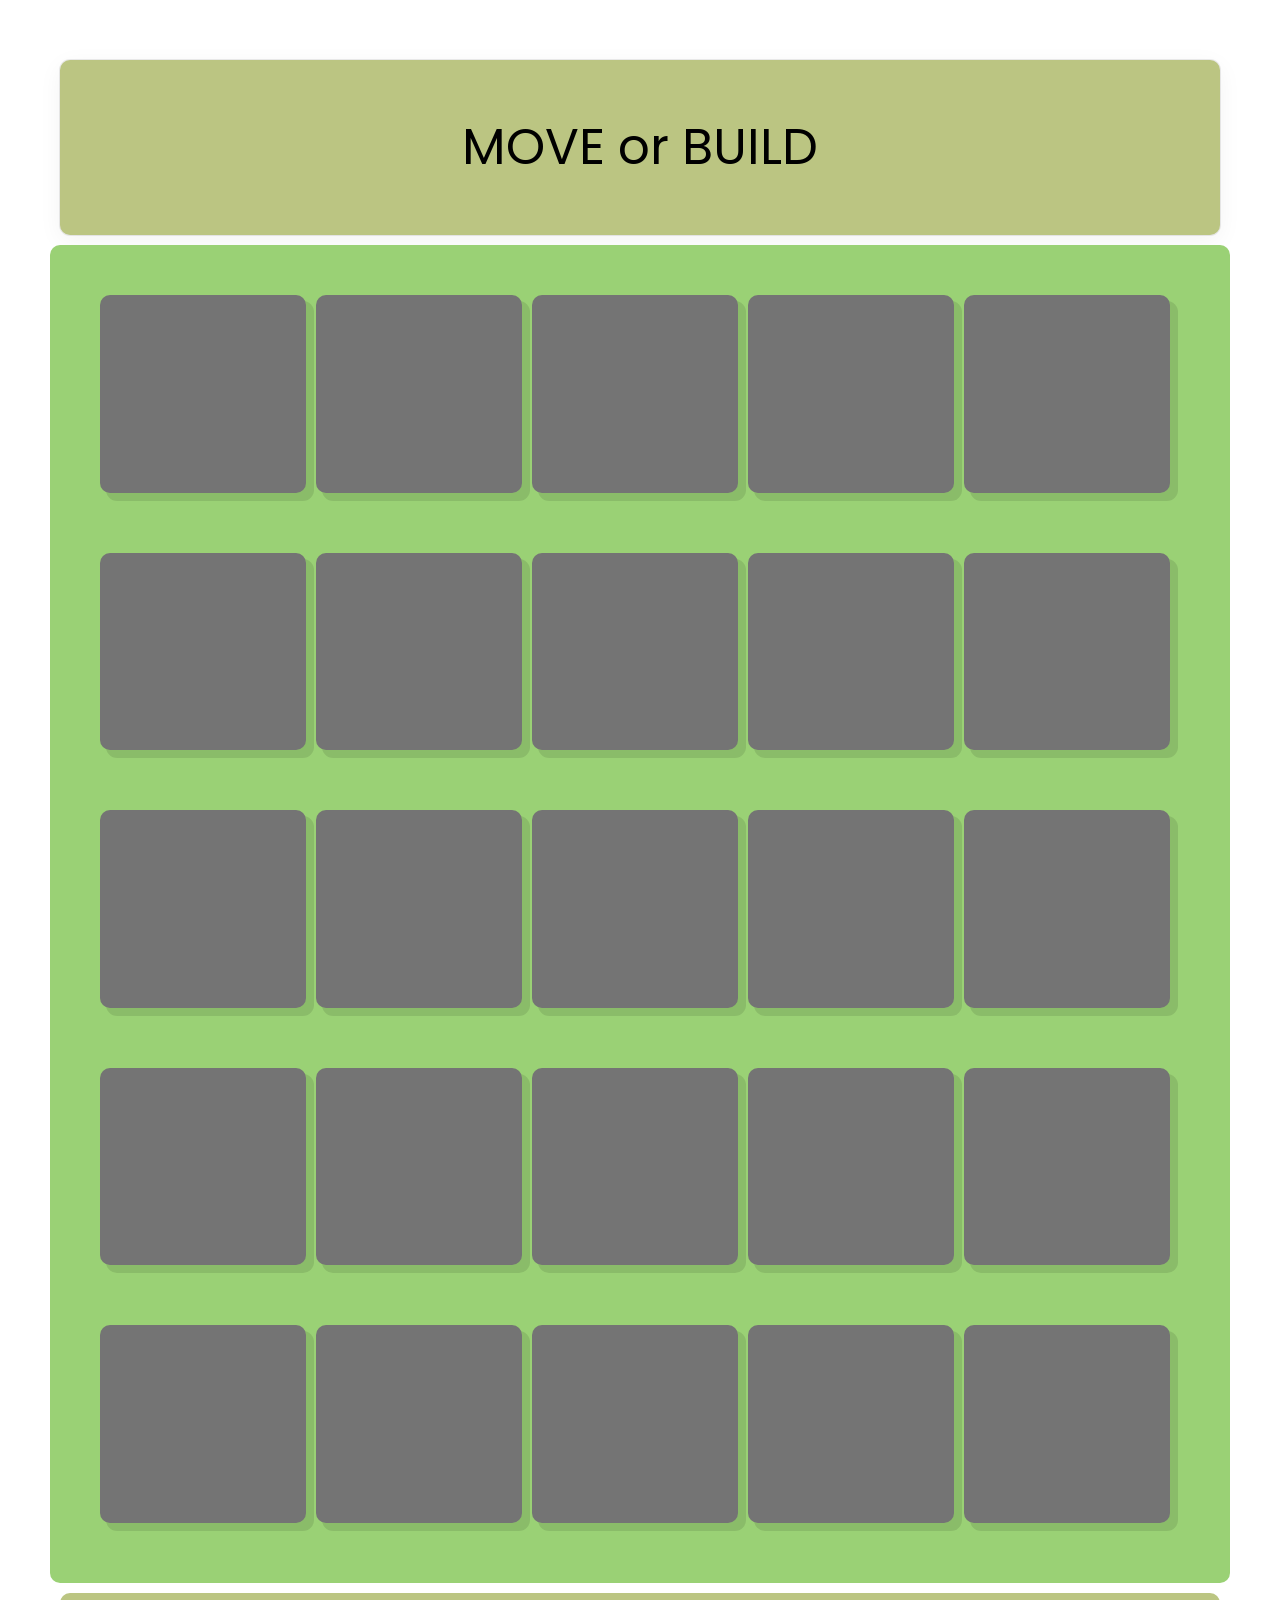
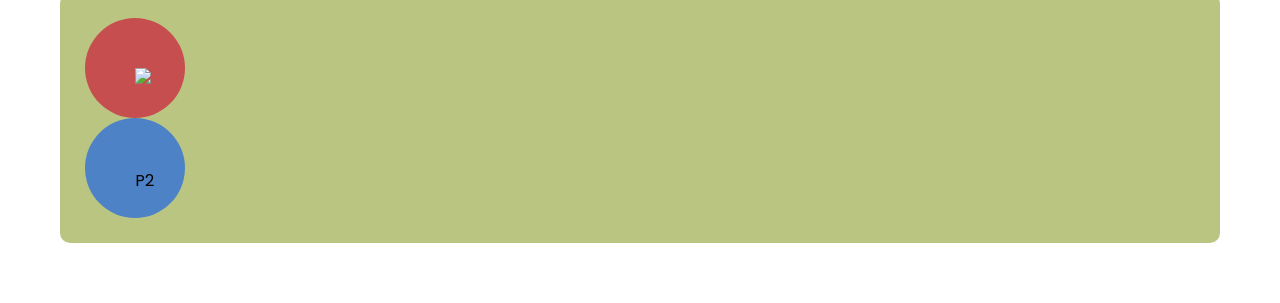
==== board.html @ ddd5a458 "changes to javacsript and design" ====
<!DOCTYPE html>
<html lang="en">
	<head>
		<meta charset="UTF-8">
		<meta name="viewport" content="width=device-width, initial-scale=1.0" />
		<title>Santorini board game</title>
		<link
			rel="stylesheet"
			href="https://cdnjs.cloudflare.com/ajax/libs/font-awesome/5.14.0/css/all.min.css" />
		<link rel="stylesheet" href="style.css" />
		<script src="script.js" defer></script>
		<div class="guide" id="instructions">
			<p> MOVE or BUILD </p>
		</div>
	</head>
	<body>
		<div class="parent" ></div>
		<div class="bottom">
			<div class="player1">
				<img height="150em" src="file:///Users/ghorvath/Downloads/6720484.png">
			</div>
			<div class="player2">
				<p>P2</p>
			</div>
		</div>
	</body>
</html>
---- style.css ----
@import url("https://fonts.googleapis.com/css2?family=Poppins:wght@200;400;600&display=swap");
* {
	margin: 0;
	padding: 25px;

	}
	body {
		max-width: 100%;
		height: auto;
		width: auto\9; /* ie8 */

	}
	.text {
		max-width: 100%;
		height: auto;
		width: auto\9; /* ie8 */
		text-align: center;
	}
	div {
		max-width: 100%;
		height: auto;
		width: auto\9; /* ie8 */
	}
	.parent {

		background-color: rgb(154, 209, 117);
		border-radius: 10px;
		align-items: center;
		justify-content: center;
		}

		.container {
		display: grid;
		height: calc(17vw - 10px);  /*instead playing around with grid gap gap */
		grid-template-columns: 1fr 1fr 1fr 1fr 1fr;
		
		justify-content: center;
		}
			.player1 {
				font-family: "Poppins", sans-serif;
				background-color: rgb(199, 78, 78);
				width: 50px;
				height: 50px;
				border-radius: 100px;
				box-sizing: 35px;
			}

		.container div {
		margin: 0 10px 10px 0;  /*instead playing around with grid gap gap */
		background-color: rgb(116, 116, 116);
		padding: 5px;
		box-shadow: 7px 7px 0px 1px #0000001a;
		display: flex;  /* or grid */
		border-radius: 10px;
		align-items: center;
		justify-content: center;
		}
		

	.guide {
		font-family: "Poppins", sans-serif;
		font-size: 50px;
		text-align: center;
		box-shadow: rgba(0, 0, 0, 0.05) 0px 6px 24px 0px, rgba(0, 0, 0, 0.08) 0px 0px 0px 1px;
		background-color: rgb(187, 197, 130);
		margin: 10px;
		border-radius: 10px;
	}


	.player2 {
		font-family: "Poppins", sans-serif;
		background-color: rgb(78, 130, 199);
		width: 50px;
		height: 50px;
		border-radius: 100px;
	}

	.bottom {

		background-color: rgb(187, 197, 130);
		border-radius: 10px;
		align-items: center;
		justify-content: center;
		margin: 10px;
		}
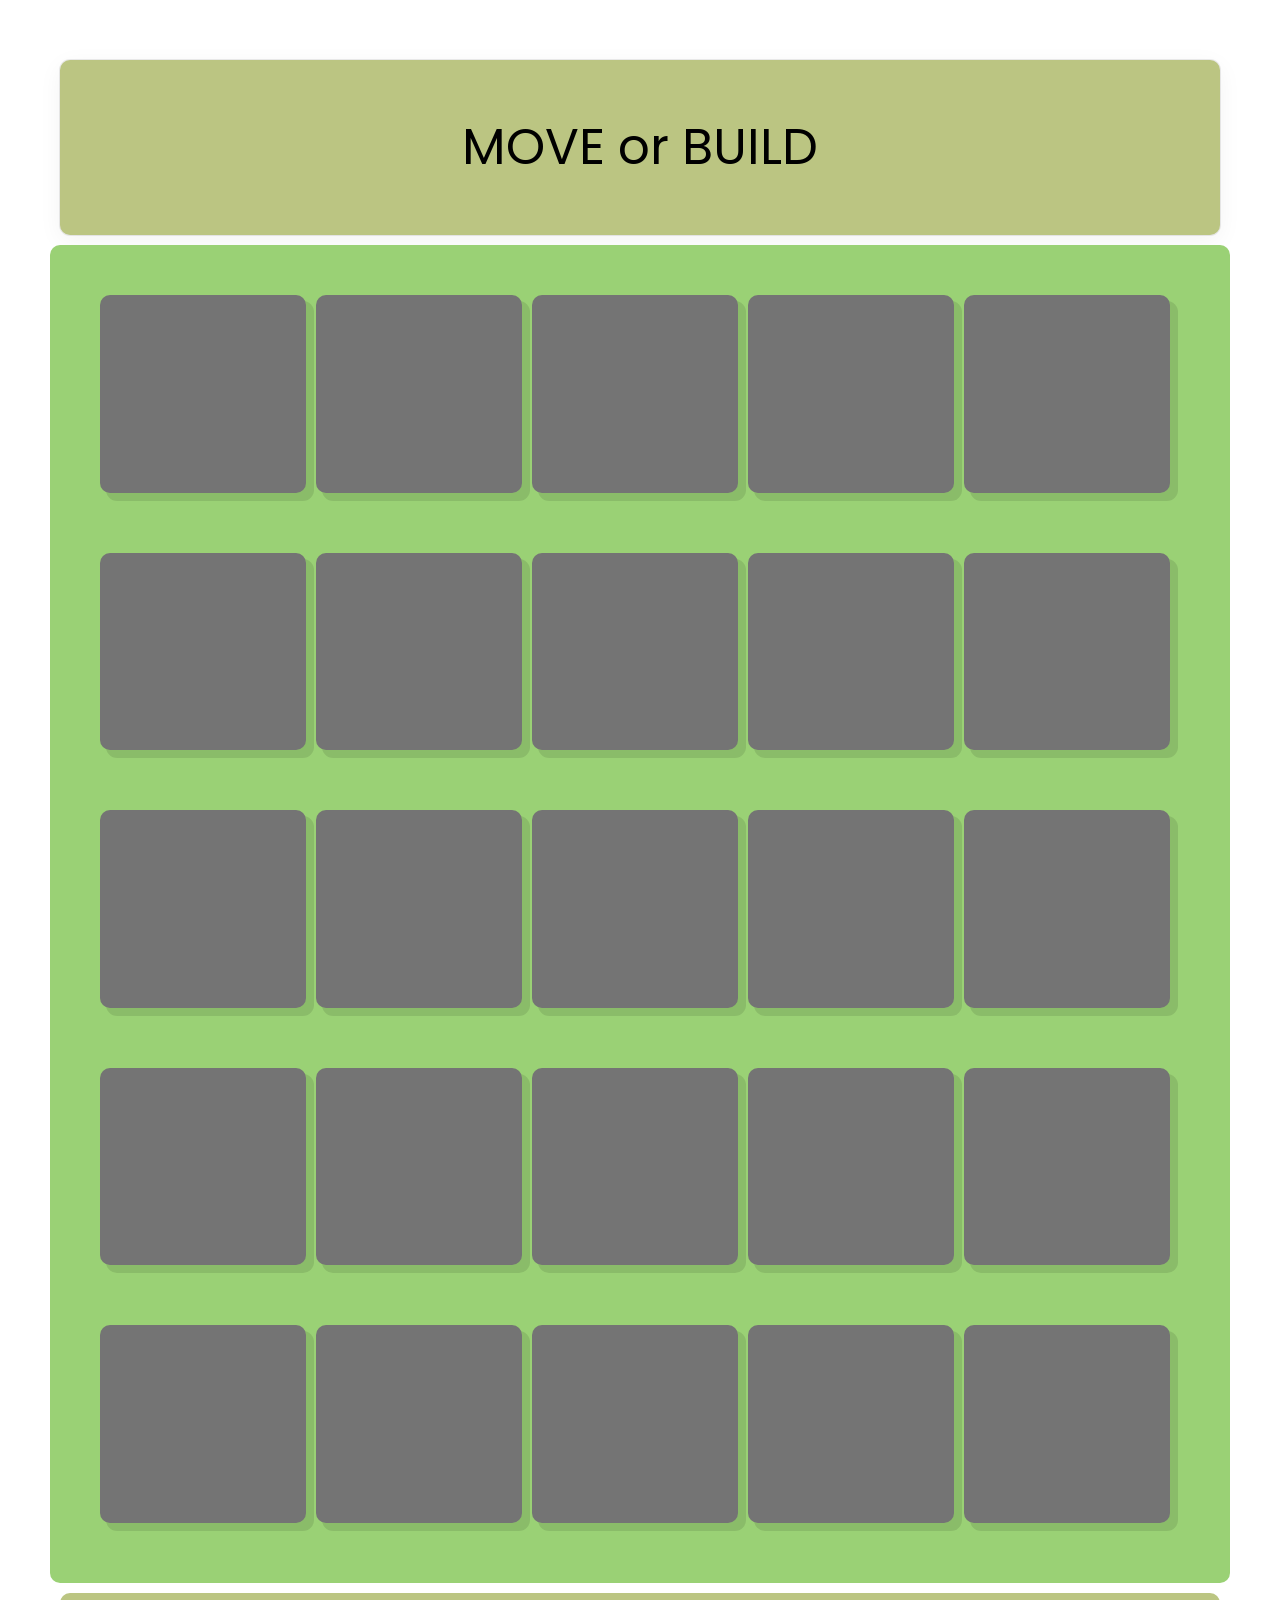
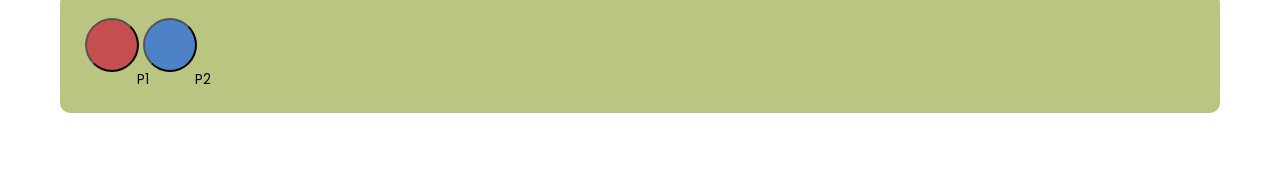
==== commit bc0a8f4d: "worked on logic of game" ====
--- a/board.html
+++ b/board.html
@@ -16,12 +16,14 @@
 	<body>
 		<div class="parent" ></div>
 		<div class="bottom">
-			<div class="player1">
-				<img height="150em" src="file:///Users/ghorvath/Downloads/6720484.png">
-			</div>
-			<div class="player2">
+			<button class="player1">
+				<!--<img height="150em" src="file:///Users/ghorvath/Downloads/6720484.png">
+				-->
+				<p>P1</p>
+			</button>
+			<button class="player2">
 				<p>P2</p>
-			</div>
+			</button>
 		</div>
 	</body>
 </html>
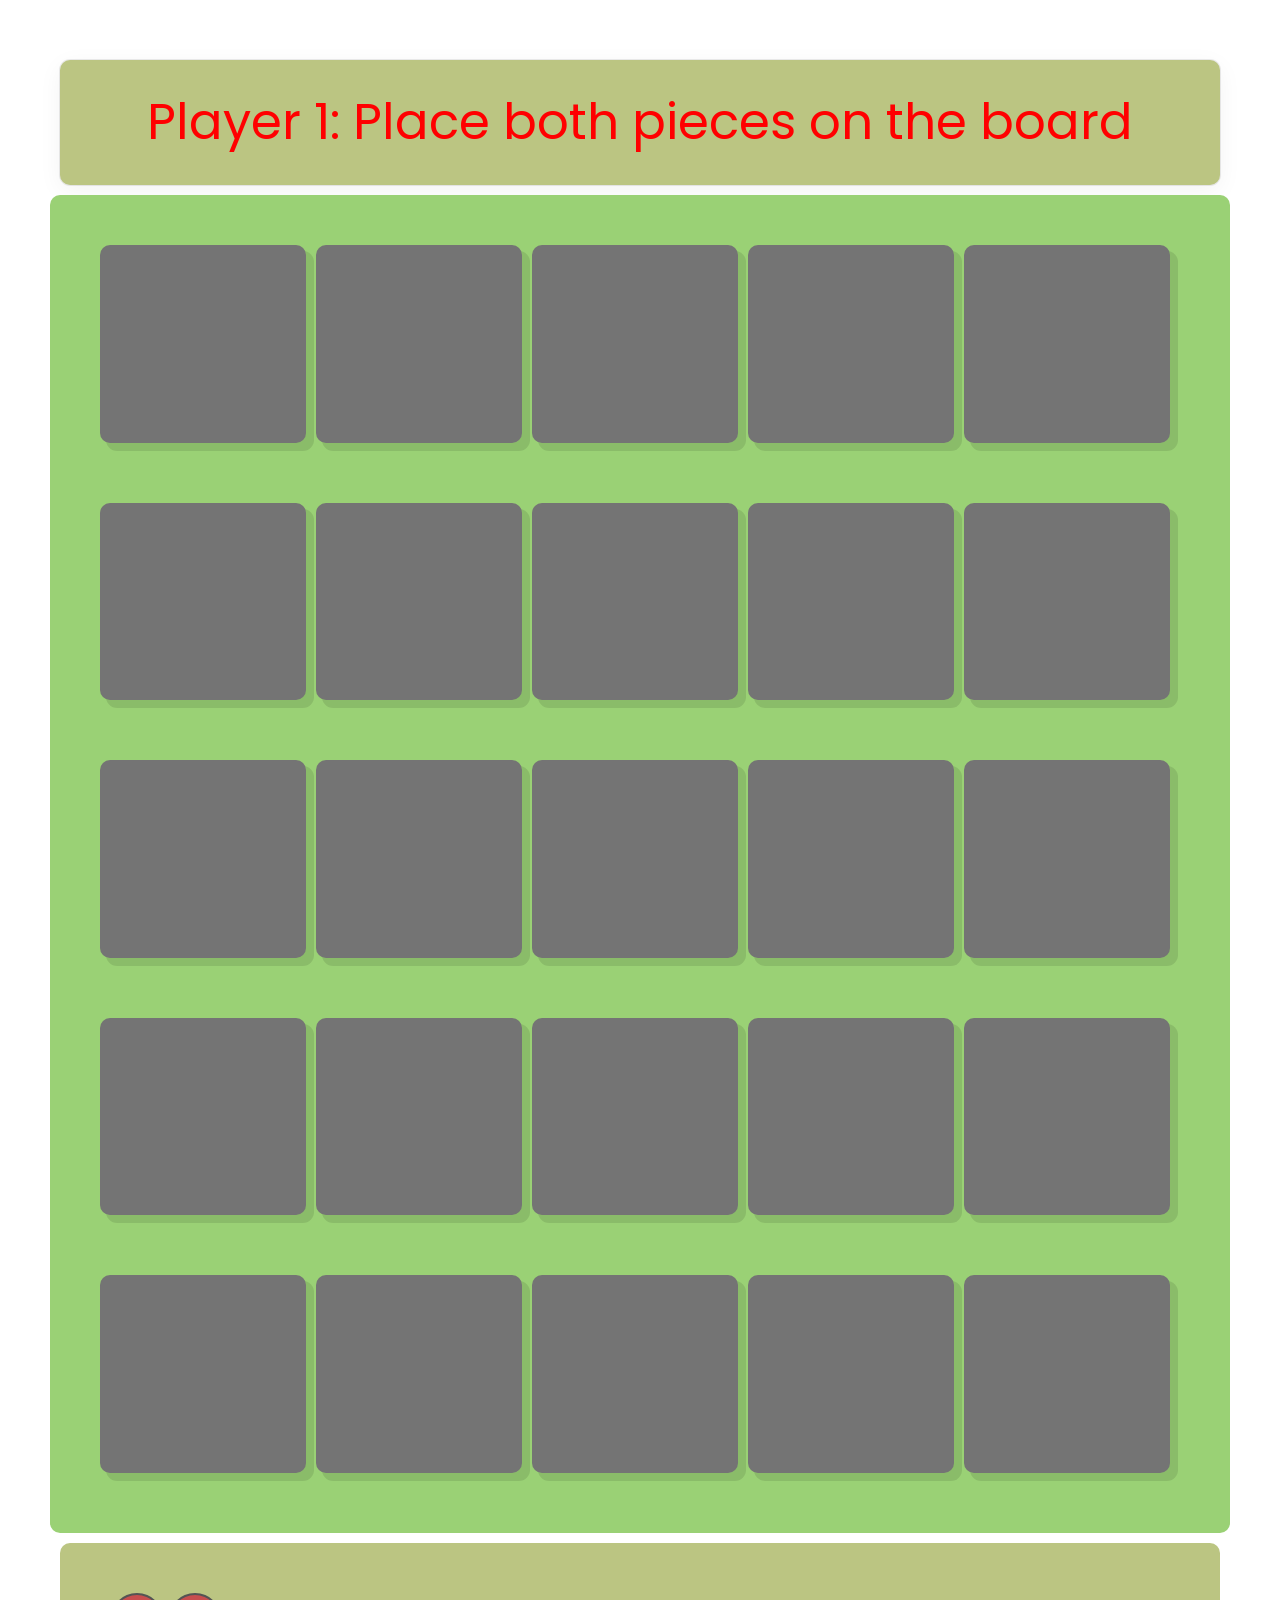
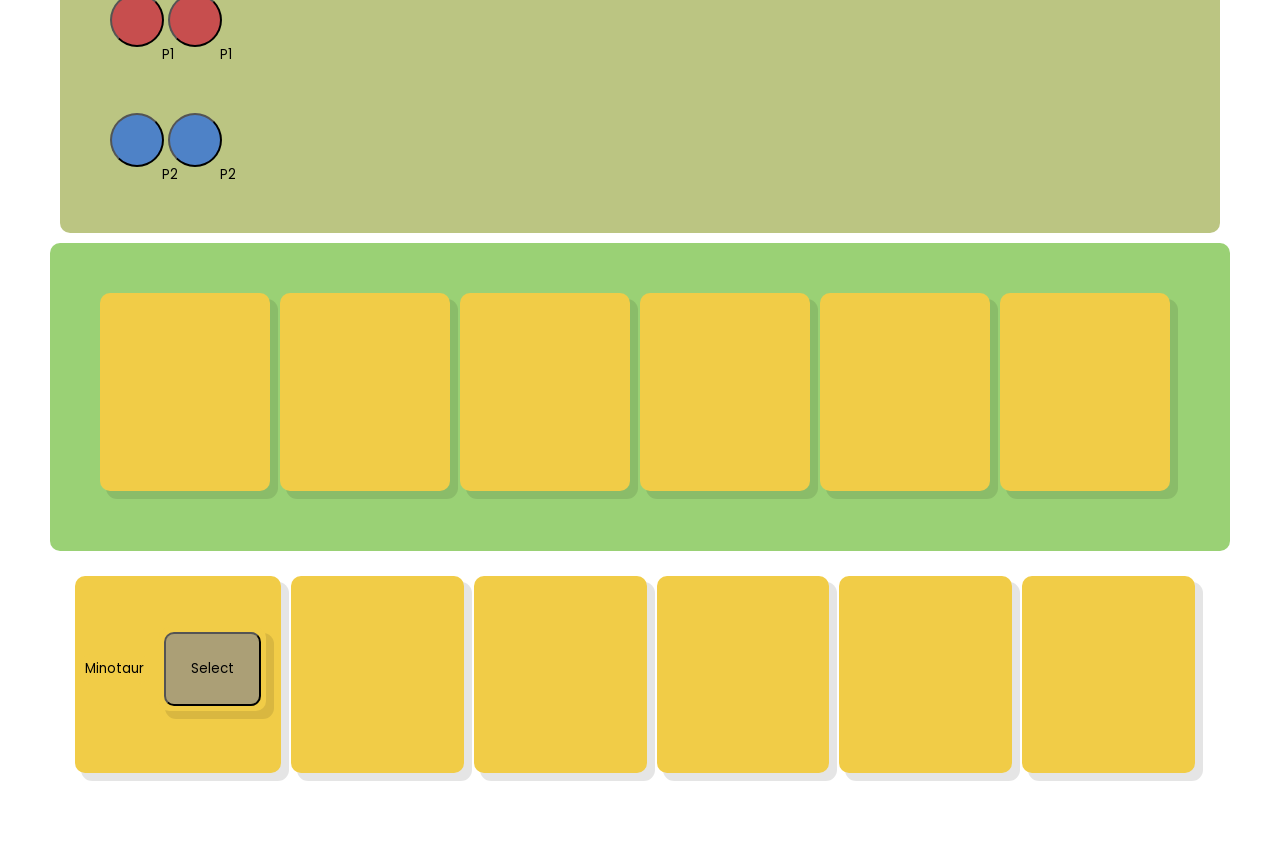
==== commit 06bae2bf: "working version with two players" ====
--- a/board.html
+++ b/board.html
@@ -16,14 +16,41 @@
 	<body>
 		<div class="parent" ></div>
 		<div class="bottom">
-			<button class="player1">
-				<!--<img height="150em" src="file:///Users/ghorvath/Downloads/6720484.png">
-				-->
-				<p>P1</p>
-			</button>
-			<button class="player2">
-				<p>P2</p>
-			</button>
+			<div class="player1">
+				<button class="piece1">
+					<!--<img height="150em" src="file:///Users/ghorvath/Downloads/6720484.png">
+					-->
+					<p>P1</p>
+				</button>
+				<button class="piece3">
+					<!--<img height="150em" src="file:///Users/ghorvath/Downloads/6720484.png">
+					-->
+					<p>P1</p>
+				</button>
+			</div>
+			<div class="player2">
+				<button class="piece2">
+					<p>P2</p>
+				</button>
+				<button class="piece4">
+					<p>P2</p>
+				</button>
+			</div>
 		</div>
+		<div class="parent2"></div>
+			<div id="card-0" class="container2">
+				<div id="card-0-tile-0"
+				title="Win condition: You also win if your worker moves down two or more levels.">
+					<button class="heroInfo" onclick="cardButton()">Minotaur</button>
+					<div>
+						<button class="select" id="selectHero" onclick="selectHero()">Select</button>
+					</div>
+				</div>
+				<div id="card-0-tile-1"></div>
+				<div id="card-0-tile-2"></div>
+				<div id="card-0-tile-3"></div>
+				<div id="card-0-tile-4"></div>
+				<div id="card-0-tile-5"></div>
+			</div>
 	</body>
 </html>
--- a/style.css
+++ b/style.css
@@ -21,6 +21,9 @@
 		height: auto;
 		width: auto\9; /* ie8 */
 	}
+
+/*-----Board with 25 tiles-----*/
+
 	.parent {
 
 		background-color: rgb(154, 209, 117);
@@ -36,7 +39,15 @@
 		
 		justify-content: center;
 		}
-			.player1 {
+			.piece1 {
+				font-family: "Poppins", sans-serif;
+				background-color: rgb(199, 78, 78);
+				width: 50px;
+				height: 50px;
+				border-radius: 100px;
+				box-sizing: 35px;
+			}
+			.piece3 {
 				font-family: "Poppins", sans-serif;
 				background-color: rgb(199, 78, 78);
 				width: 50px;
@@ -55,7 +66,9 @@
 		align-items: center;
 		justify-content: center;
 		}
-		
+
+
+/*-----Top bar guide/turn-----*/
 
 	.guide {
 		font-family: "Poppins", sans-serif;
@@ -68,13 +81,23 @@
 	}
 
 
-	.player2 {
+	.piece2 {
 		font-family: "Poppins", sans-serif;
 		background-color: rgb(78, 130, 199);
 		width: 50px;
 		height: 50px;
 		border-radius: 100px;
 	}
+
+	.piece4 {
+		font-family: "Poppins", sans-serif;
+		background-color: rgb(78, 130, 199);
+		width: 50px;
+		height: 50px;
+		border-radius: 100px;
+	}
+
+/*-----Player start base section-----*/
 
 	.bottom {
 
@@ -84,3 +107,54 @@
 		justify-content: center;
 		margin: 10px;
 		}
+
+/*-----cards section-----*/
+
+	.parent2 {
+
+		background-color: rgb(154, 209, 117);
+		border-radius: 10px;
+		align-items: center;
+		justify-content: center;
+		}
+
+		.container2 {
+		display: grid;
+		height: calc(17vw - 10px);  /*instead playing around with grid gap gap */
+		grid-template-columns: 1fr 1fr 1fr 1fr 1fr 1fr;
+		
+		justify-content: center;
+		}
+	
+		.container2 div {
+		margin: 0 10px 10px 0;  /*instead playing around with grid gap gap */
+		background-color: rgb(241, 204, 71);
+		padding: 5px;
+		box-shadow: 7px 7px 0px 1px #0000001a;
+		display: flex;  /* or grid */
+		border-radius: 10px;
+		align-items: center;
+		justify-content: center;
+		}
+
+	.heroInfo {
+		font-family: "Poppins", sans-serif;
+		align-content: center;
+		
+		background-color: rgb(241, 204, 71);
+		margin: 0 10px 10px 0;
+		padding: 5px;
+		border-color: aqua;
+		border-radius: 10px;
+		align-items: center;
+		justify-content: center;
+		border: none;
+	}
+	.select {
+		border-radius: 10px;
+		box-shadow: none;
+		font-family: 'Poppins', sans-serif;
+		align-content: center;
+		background-color: rgb(171, 159, 118);
+		
+	}
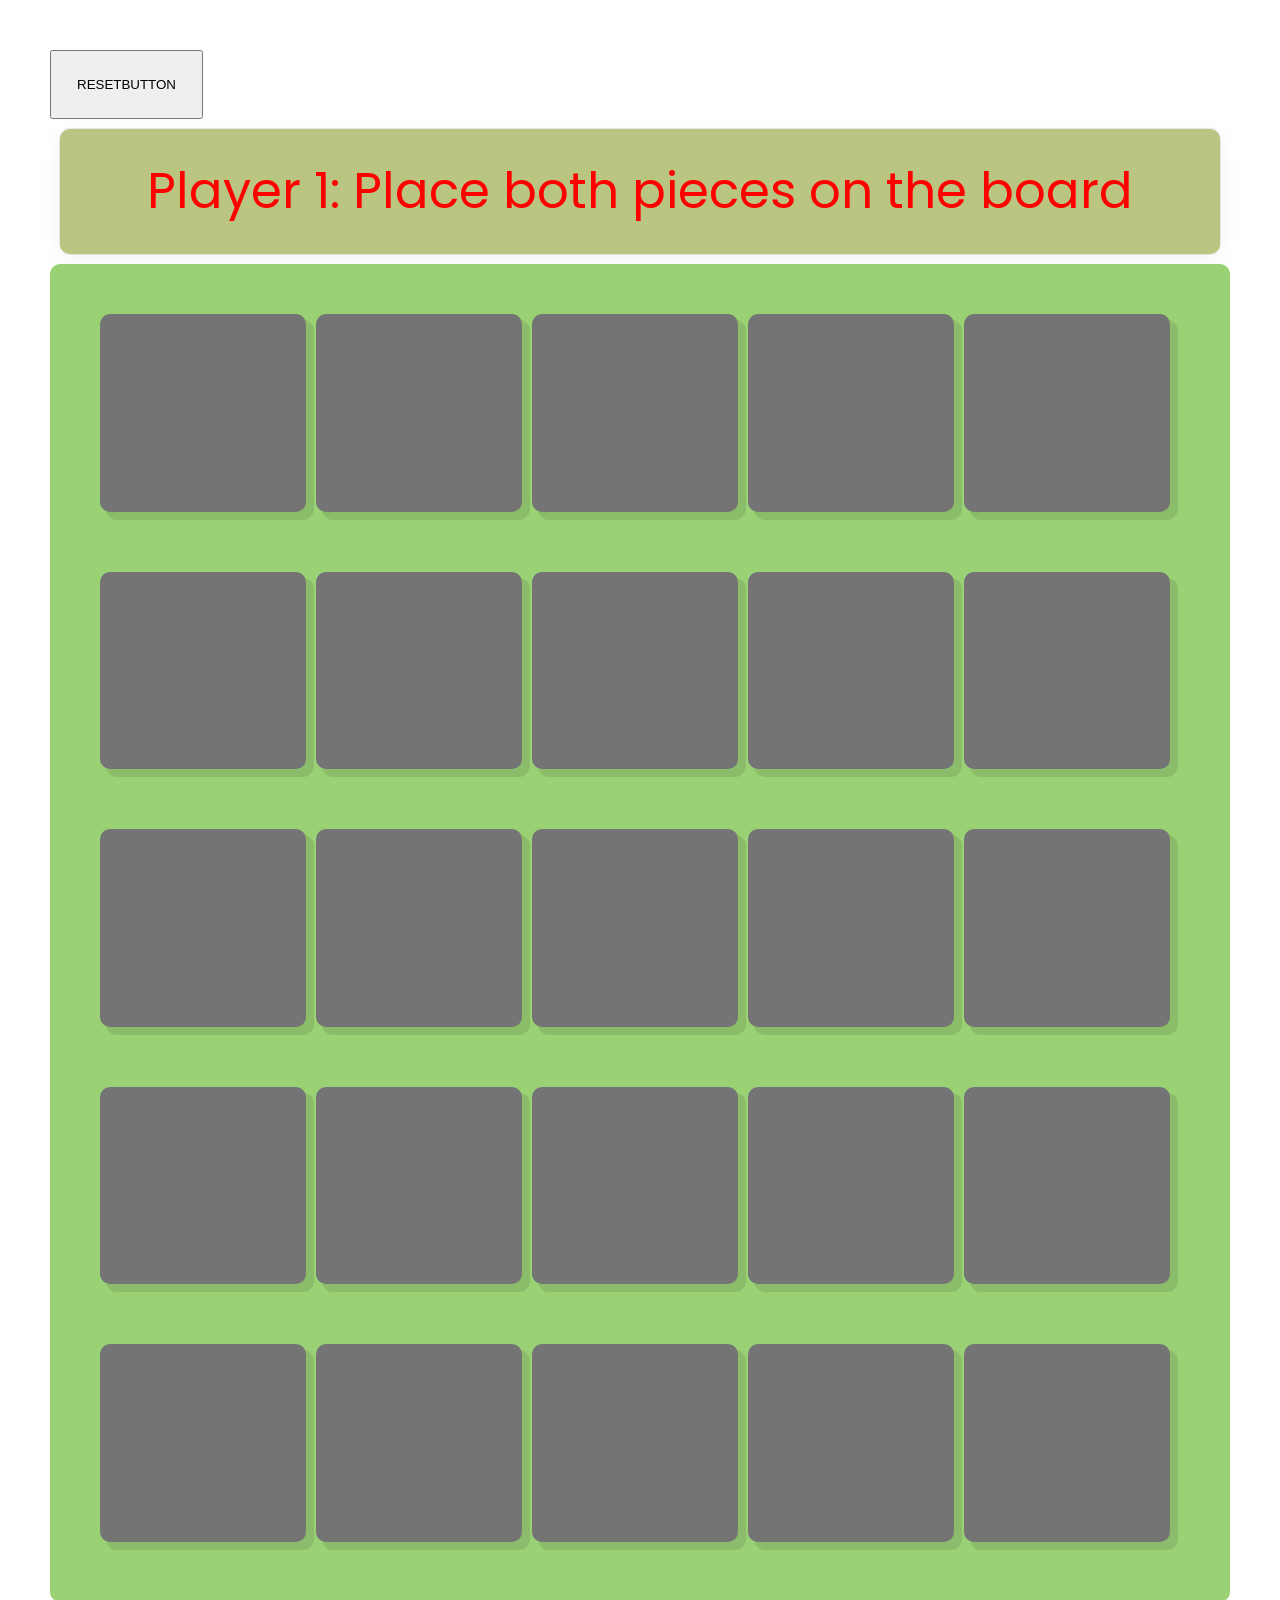
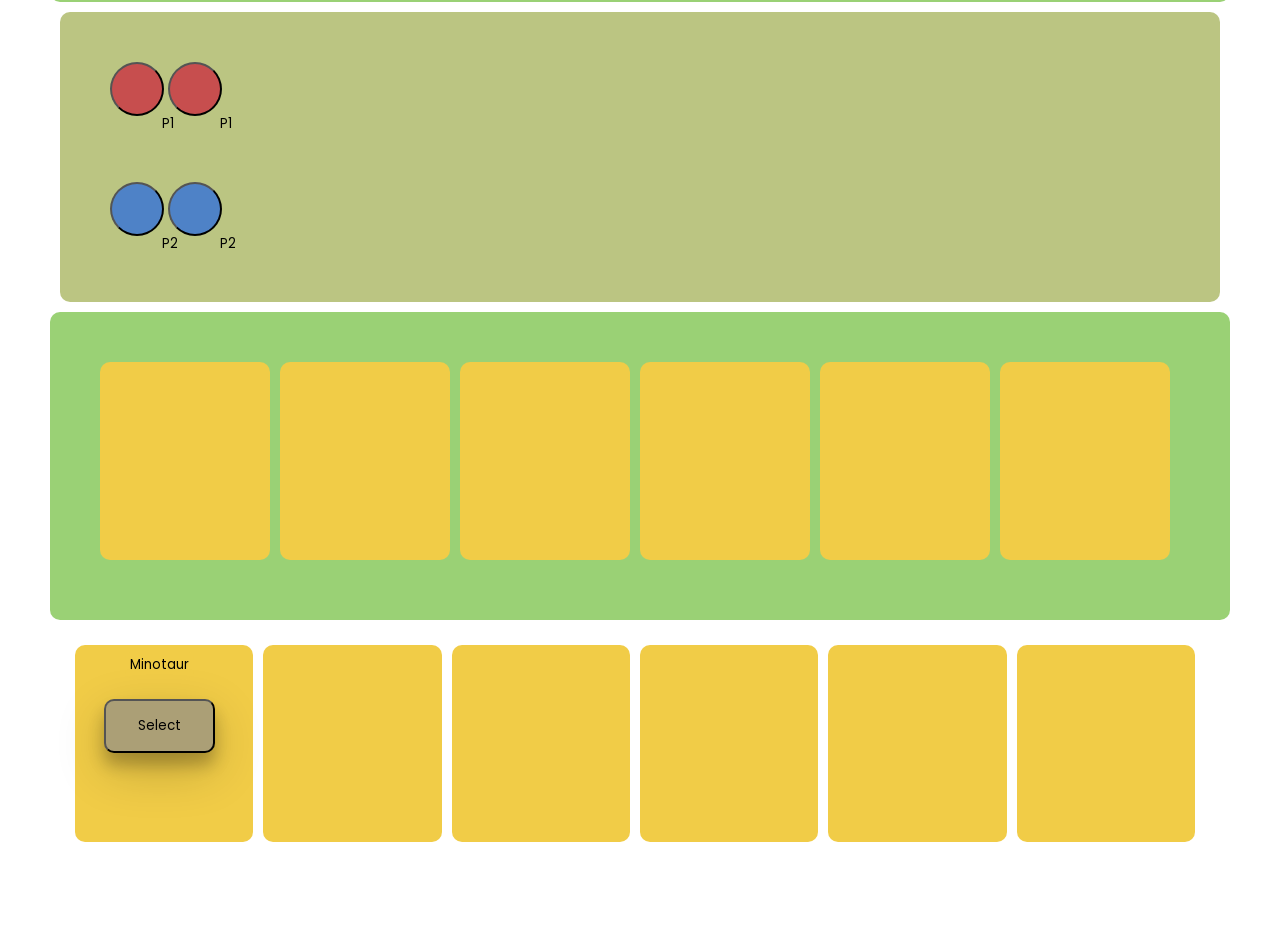
==== commit 59fdb76e: "working version" ====
--- a/board.html
+++ b/board.html
@@ -9,6 +9,7 @@
 			href="https://cdnjs.cloudflare.com/ajax/libs/font-awesome/5.14.0/css/all.min.css" />
 		<link rel="stylesheet" href="style.css" />
 		<script src="script.js" defer></script>
+		<button class="resetButton">RESETBUTTON</button>
 		<div class="guide" id="instructions">
 			<p> MOVE or BUILD </p>
 		</div>
--- a/style.css
+++ b/style.css
@@ -130,8 +130,8 @@
 		margin: 0 10px 10px 0;  /*instead playing around with grid gap gap */
 		background-color: rgb(241, 204, 71);
 		padding: 5px;
-		box-shadow: 7px 7px 0px 1px #0000001a;
-		display: flex;  /* or grid */
+		/*box-shadow: 7px 7px 0px 1px #0000001a;*/
+		text-align: center;
 		border-radius: 10px;
 		align-items: center;
 		justify-content: center;
@@ -144,7 +144,6 @@
 		background-color: rgb(241, 204, 71);
 		margin: 0 10px 10px 0;
 		padding: 5px;
-		border-color: aqua;
 		border-radius: 10px;
 		align-items: center;
 		justify-content: center;
@@ -152,9 +151,14 @@
 	}
 	.select {
 		border-radius: 10px;
-		box-shadow: none;
+		box-shadow: 0 12px 16px 0 rgba(0,0,0,0.24),0 17px 50px 0 rgba(0,0,0,0.19);
 		font-family: 'Poppins', sans-serif;
 		align-content: center;
 		background-color: rgb(171, 159, 118);
-		
+		padding: 15px 32px;
+		text-align: center;
+		text-decoration: none;
+		display: inline-block;
+		margin: 4px 2px;
+		cursor: pointer;
 	}
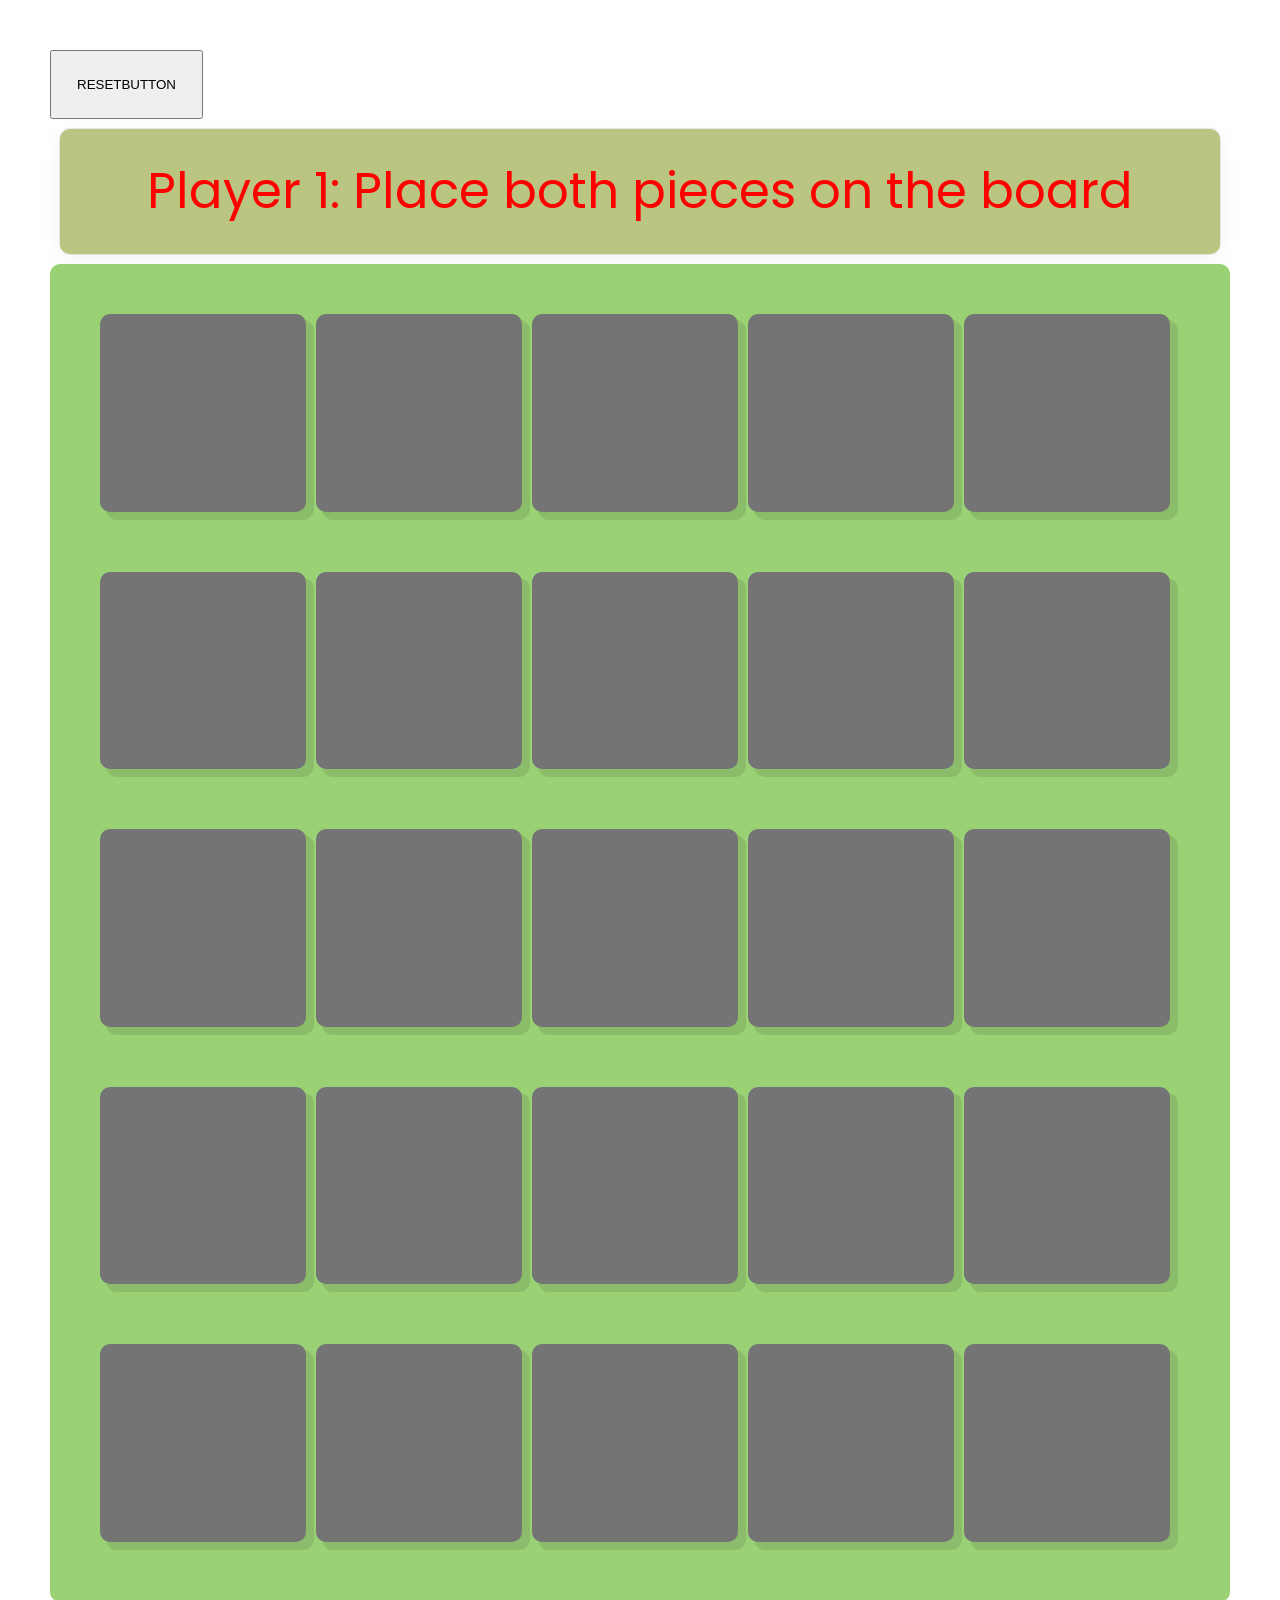
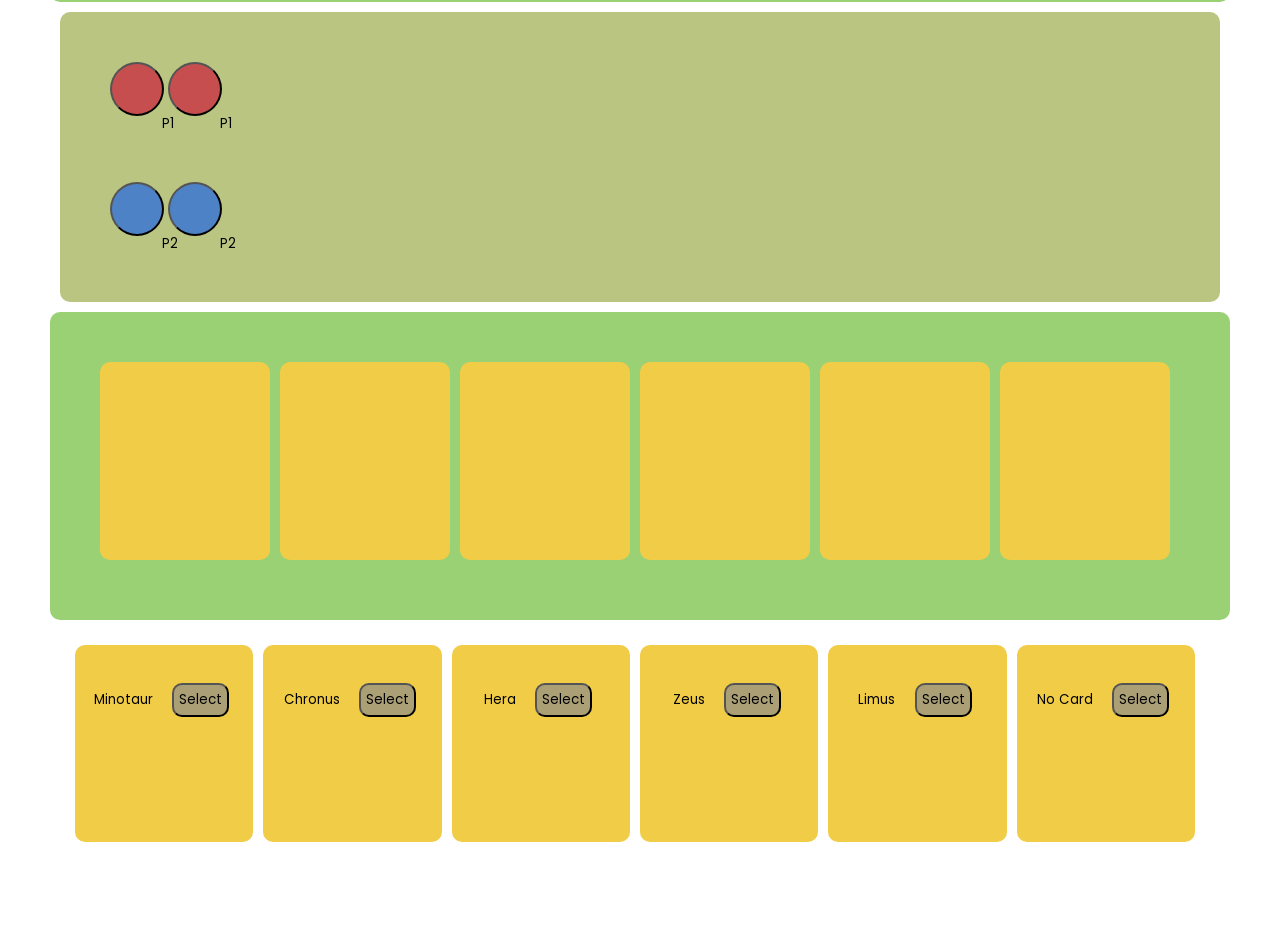
==== commit 591c3963: "added cards" ====
--- a/board.html
+++ b/board.html
@@ -40,18 +40,55 @@
 		</div>
 		<div class="parent2"></div>
 			<div id="card-0" class="container2">
+
 				<div id="card-0-tile-0"
 				title="Win condition: You also win if your worker moves down two or more levels.">
-					<button class="heroInfo" onclick="cardButton()">Minotaur</button>
-					<div>
-						<button class="select" id="selectHero" onclick="selectHero()">Select</button>
+					<button class="heroInfo" onclick="cardButton0()">Minotaur</button>
+					<div class="select">
+						<button class="select" id="Minotaur" onclick="selectHero()">Select</button>
 					</div>
 				</div>
-				<div id="card-0-tile-1"></div>
-				<div id="card-0-tile-2"></div>
-				<div id="card-0-tile-3"></div>
-				<div id="card-0-tile-4"></div>
-				<div id="card-0-tile-5"></div>
+
+				<div id="card-0-tile-1"
+				title="Win condition: You also win when there are at least five Complete Towers on the board.">
+					<button class="heroInfo" onclick="cardButton1()">Chronus</button>
+					<div class="select">
+						<button class="select" id="Chronus" onclick="selectHero()">Select</button>
+					</div>
+				</div>
+
+				<div id="card-0-tile-2"
+				title="Opponent's turn: An opponent cannot win by moving into a perimeter space.">
+					<button class="heroInfo" onclick="cardButton2()">Hera</button>
+					<div class="select">
+						<button class="select" id="Hera" onclick="selectHero()">Select</button>
+					</div>
+				</div>
+
+				<div id="card-0-tile-3"
+				title="Your build: Your worker may build a block under itself.">
+					<button class="heroInfo" onclick="cardButton3()">Zeus</button>
+					<div class="select">
+						<button class="select" id="Zeus" onclick="selectHero()">Select</button>
+					</div>
+				</div>
+
+				<div id="card-0-tile-4"
+				title="Opponent's turn: opponent workers cannot build on spaces neighboring your workers, unless building a dome to create a Complete Tower.">
+					<button class="heroInfo" onclick="cardButton4()">Limus</button>
+					<div class="select">
+						<button class="select" id="Limus" onclick="selectHero()">Select</button>
+					</div>
+				</div>
+
+				<div id="card-0-tile-5"
+				title="The Player choose to not have Hero card.">
+					<button class="heroInfo" onclick="cardButton5()">No Card</button>
+					<div class="select">
+						<button class="select" id="NoCard" onclick="selectHero()">Select</button>
+					</div>
+				</div>
+
 			</div>
 	</body>
 </html>
--- a/style.css
+++ b/style.css
@@ -36,7 +36,7 @@
 		display: grid;
 		height: calc(17vw - 10px);  /*instead playing around with grid gap gap */
 		grid-template-columns: 1fr 1fr 1fr 1fr 1fr;
-		
+
 		justify-content: center;
 		}
 			.piece1 {
@@ -122,10 +122,10 @@
 		display: grid;
 		height: calc(17vw - 10px);  /*instead playing around with grid gap gap */
 		grid-template-columns: 1fr 1fr 1fr 1fr 1fr 1fr;
-		
+
 		justify-content: center;
 		}
-	
+
 		.container2 div {
 		margin: 0 10px 10px 0;  /*instead playing around with grid gap gap */
 		background-color: rgb(241, 204, 71);
@@ -140,9 +140,8 @@
 	.heroInfo {
 		font-family: "Poppins", sans-serif;
 		align-content: center;
-		
 		background-color: rgb(241, 204, 71);
-		margin: 0 10px 10px 0;
+		margin: 0 0px 10px 0;
 		padding: 5px;
 		border-radius: 10px;
 		align-items: center;
@@ -151,14 +150,16 @@
 	}
 	.select {
 		border-radius: 10px;
-		box-shadow: 0 12px 16px 0 rgba(0,0,0,0.24),0 17px 50px 0 rgba(0,0,0,0.19);
 		font-family: 'Poppins', sans-serif;
 		align-content: center;
 		background-color: rgb(171, 159, 118);
-		padding: 15px 32px;
+		padding: 5px;
 		text-align: center;
 		text-decoration: none;
 		display: inline-block;
-		margin: 4px 2px;
+		margin-left:9%;
+		margin-right:25%;
+		margin-top: 50%;
+		margin-bottom: -5rem;
 		cursor: pointer;
 	}
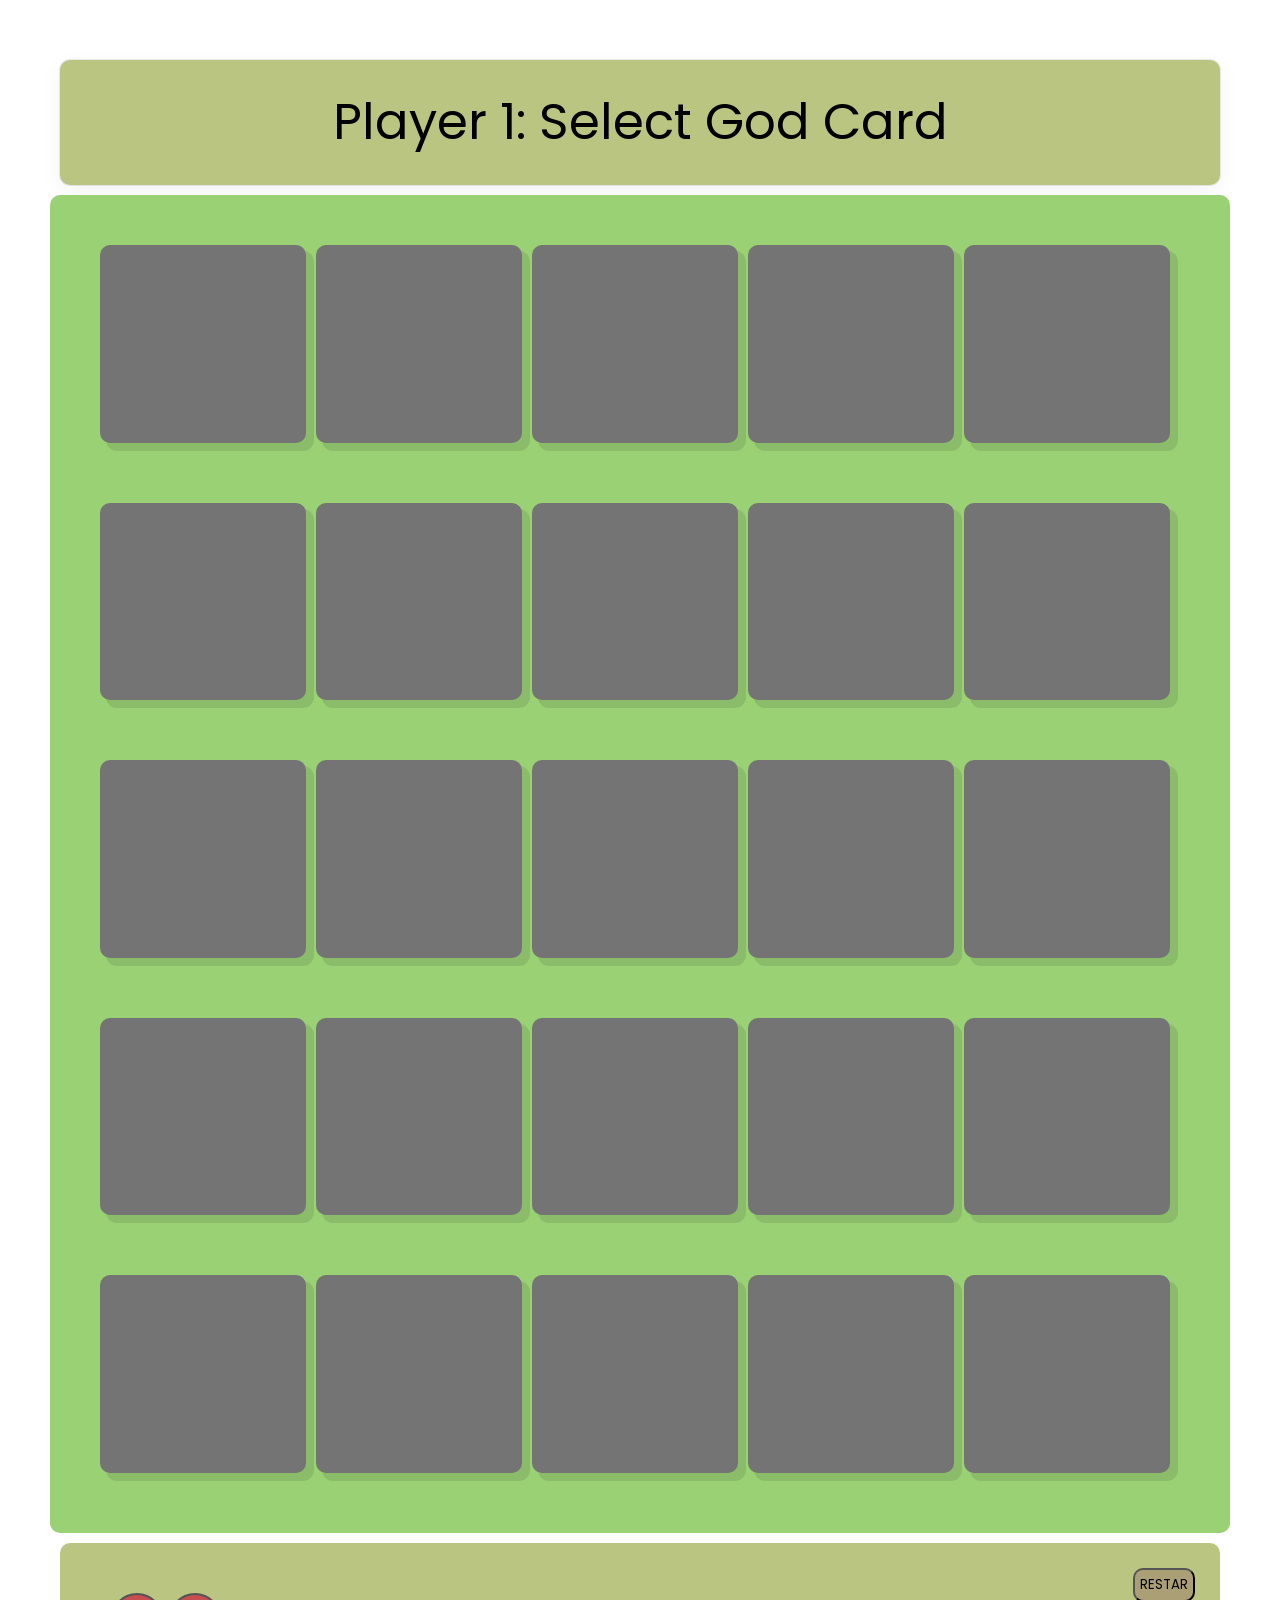
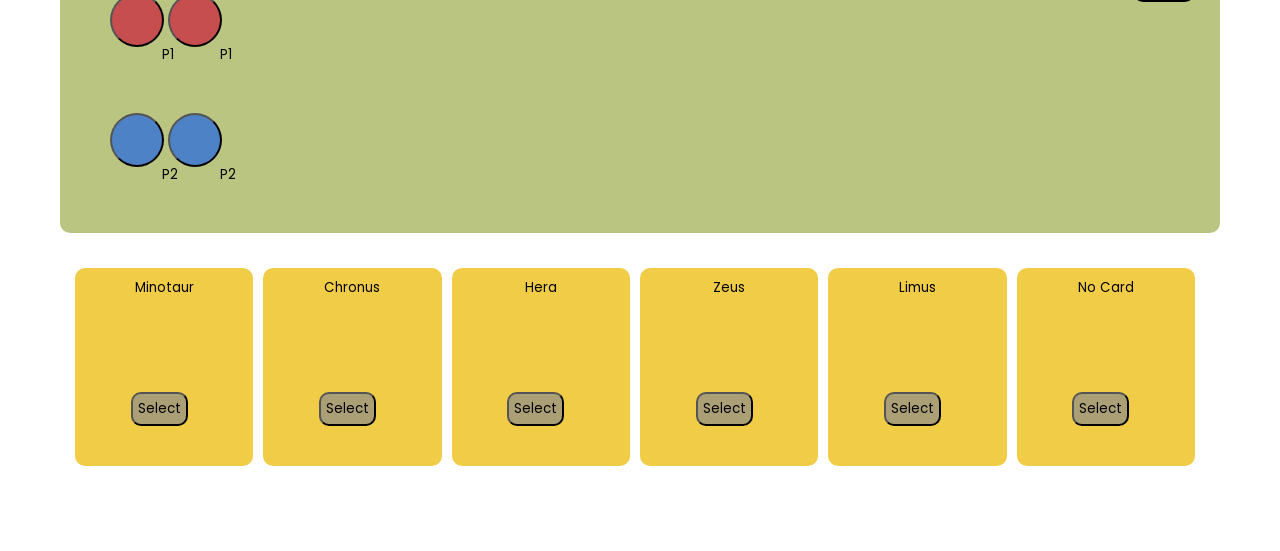
==== commit 89bef572: "working version two player and also start hero card add" ====
--- a/board.html
+++ b/board.html
@@ -9,7 +9,7 @@
 			href="https://cdnjs.cloudflare.com/ajax/libs/font-awesome/5.14.0/css/all.min.css" />
 		<link rel="stylesheet" href="style.css" />
 		<script src="script.js" defer></script>
-		<button class="resetButton">RESETBUTTON</button>
+
 		<div class="guide" id="instructions">
 			<p> MOVE or BUILD </p>
 		</div>
@@ -17,15 +17,14 @@
 	<body>
 		<div class="parent" ></div>
 		<div class="bottom">
+			<button class="resetButton">RESTAR</button>
 			<div class="player1">
+
 				<button class="piece1">
-					<!--<img height="150em" src="file:///Users/ghorvath/Downloads/6720484.png">
-					-->
 					<p>P1</p>
 				</button>
+
 				<button class="piece3">
-					<!--<img height="150em" src="file:///Users/ghorvath/Downloads/6720484.png">
-					-->
 					<p>P1</p>
 				</button>
 			</div>
@@ -38,14 +37,13 @@
 				</button>
 			</div>
 		</div>
-		<div class="parent2"></div>
 			<div id="card-0" class="container2">
 
 				<div id="card-0-tile-0"
 				title="Win condition: You also win if your worker moves down two or more levels.">
 					<button class="heroInfo" onclick="cardButton0()">Minotaur</button>
 					<div class="select">
-						<button class="select" id="Minotaur" onclick="selectHero()">Select</button>
+						<button class="select" id="Minotaur">Select</button>
 					</div>
 				</div>
 
@@ -53,7 +51,7 @@
 				title="Win condition: You also win when there are at least five Complete Towers on the board.">
 					<button class="heroInfo" onclick="cardButton1()">Chronus</button>
 					<div class="select">
-						<button class="select" id="Chronus" onclick="selectHero()">Select</button>
+						<button class="select" id="Chronus">Select</button>
 					</div>
 				</div>
 
@@ -61,7 +59,7 @@
 				title="Opponent's turn: An opponent cannot win by moving into a perimeter space.">
 					<button class="heroInfo" onclick="cardButton2()">Hera</button>
 					<div class="select">
-						<button class="select" id="Hera" onclick="selectHero()">Select</button>
+						<button class="select" id="Hera">Select</button>
 					</div>
 				</div>
 
@@ -69,7 +67,7 @@
 				title="Your build: Your worker may build a block under itself.">
 					<button class="heroInfo" onclick="cardButton3()">Zeus</button>
 					<div class="select">
-						<button class="select" id="Zeus" onclick="selectHero()">Select</button>
+						<button class="select" id="Zeus">Select</button>
 					</div>
 				</div>
 
@@ -77,7 +75,7 @@
 				title="Opponent's turn: opponent workers cannot build on spaces neighboring your workers, unless building a dome to create a Complete Tower.">
 					<button class="heroInfo" onclick="cardButton4()">Limus</button>
 					<div class="select">
-						<button class="select" id="Limus" onclick="selectHero()">Select</button>
+						<button class="select" id="Limus">Select</button>
 					</div>
 				</div>
 
@@ -85,7 +83,7 @@
 				title="The Player choose to not have Hero card.">
 					<button class="heroInfo" onclick="cardButton5()">No Card</button>
 					<div class="select">
-						<button class="select" id="NoCard" onclick="selectHero()">Select</button>
+						<button class="select" id="NoCard">Select</button>
 					</div>
 				</div>
 
--- a/style.css
+++ b/style.css
@@ -36,7 +36,6 @@
 		display: grid;
 		height: calc(17vw - 10px);  /*instead playing around with grid gap gap */
 		grid-template-columns: 1fr 1fr 1fr 1fr 1fr;
-
 		justify-content: center;
 		}
 			.piece1 {
@@ -54,6 +53,21 @@
 				height: 50px;
 				border-radius: 100px;
 				box-sizing: 35px;
+			}
+			.piece2 {
+				font-family: "Poppins", sans-serif;
+				background-color: rgb(78, 130, 199);
+				width: 50px;
+				height: 50px;
+				border-radius: 100px;
+			}
+		
+			.piece4 {
+				font-family: "Poppins", sans-serif;
+				background-color: rgb(78, 130, 199);
+				width: 50px;
+				height: 50px;
+				border-radius: 100px;
 			}
 
 		.container div {
@@ -81,21 +95,6 @@
 	}
 
 
-	.piece2 {
-		font-family: "Poppins", sans-serif;
-		background-color: rgb(78, 130, 199);
-		width: 50px;
-		height: 50px;
-		border-radius: 100px;
-	}
-
-	.piece4 {
-		font-family: "Poppins", sans-serif;
-		background-color: rgb(78, 130, 199);
-		width: 50px;
-		height: 50px;
-		border-radius: 100px;
-	}
 
 /*-----Player start base section-----*/
 
@@ -116,21 +115,21 @@
 		border-radius: 10px;
 		align-items: center;
 		justify-content: center;
+		box-shadow: none;
 		}
 
 		.container2 {
 		display: grid;
 		height: calc(17vw - 10px);  /*instead playing around with grid gap gap */
 		grid-template-columns: 1fr 1fr 1fr 1fr 1fr 1fr;
+		justify-content: center;
 
-		justify-content: center;
 		}
 
 		.container2 div {
 		margin: 0 10px 10px 0;  /*instead playing around with grid gap gap */
 		background-color: rgb(241, 204, 71);
 		padding: 5px;
-		/*box-shadow: 7px 7px 0px 1px #0000001a;*/
 		text-align: center;
 		border-radius: 10px;
 		align-items: center;
@@ -139,16 +138,39 @@
 
 	.heroInfo {
 		font-family: "Poppins", sans-serif;
-		align-content: center;
+		align-content: top;
 		background-color: rgb(241, 204, 71);
 		margin: 0 0px 10px 0;
 		padding: 5px;
 		border-radius: 10px;
-		align-items: center;
-		justify-content: center;
+		align-items: top;
+		justify-content: top;
 		border: none;
+		max-width: 100%;
+		height: auto;
+		width: auto\9; /* ie8 */
 	}
+
 	.select {
+		box-shadow: none;
+		border-radius: 10px;
+		font-family: 'Poppins', sans-serif;
+		align-content: bottom;
+		background-color: rgb(171, 159, 118);
+		padding: 5px;
+		text-align: center;
+		text-decoration: none;
+	
+		margin-left:25%;
+		margin-right:25%;
+		margin-top: 50%;
+		margin-bottom: 0px;
+		cursor: pointer;
+		background-image: none;
+		float: center;
+	}
+
+	.resetButton {
 		border-radius: 10px;
 		font-family: 'Poppins', sans-serif;
 		align-content: center;
@@ -156,10 +178,6 @@
 		padding: 5px;
 		text-align: center;
 		text-decoration: none;
-		display: inline-block;
-		margin-left:9%;
-		margin-right:25%;
-		margin-top: 50%;
-		margin-bottom: -5rem;
 		cursor: pointer;
+		float: right;
 	}
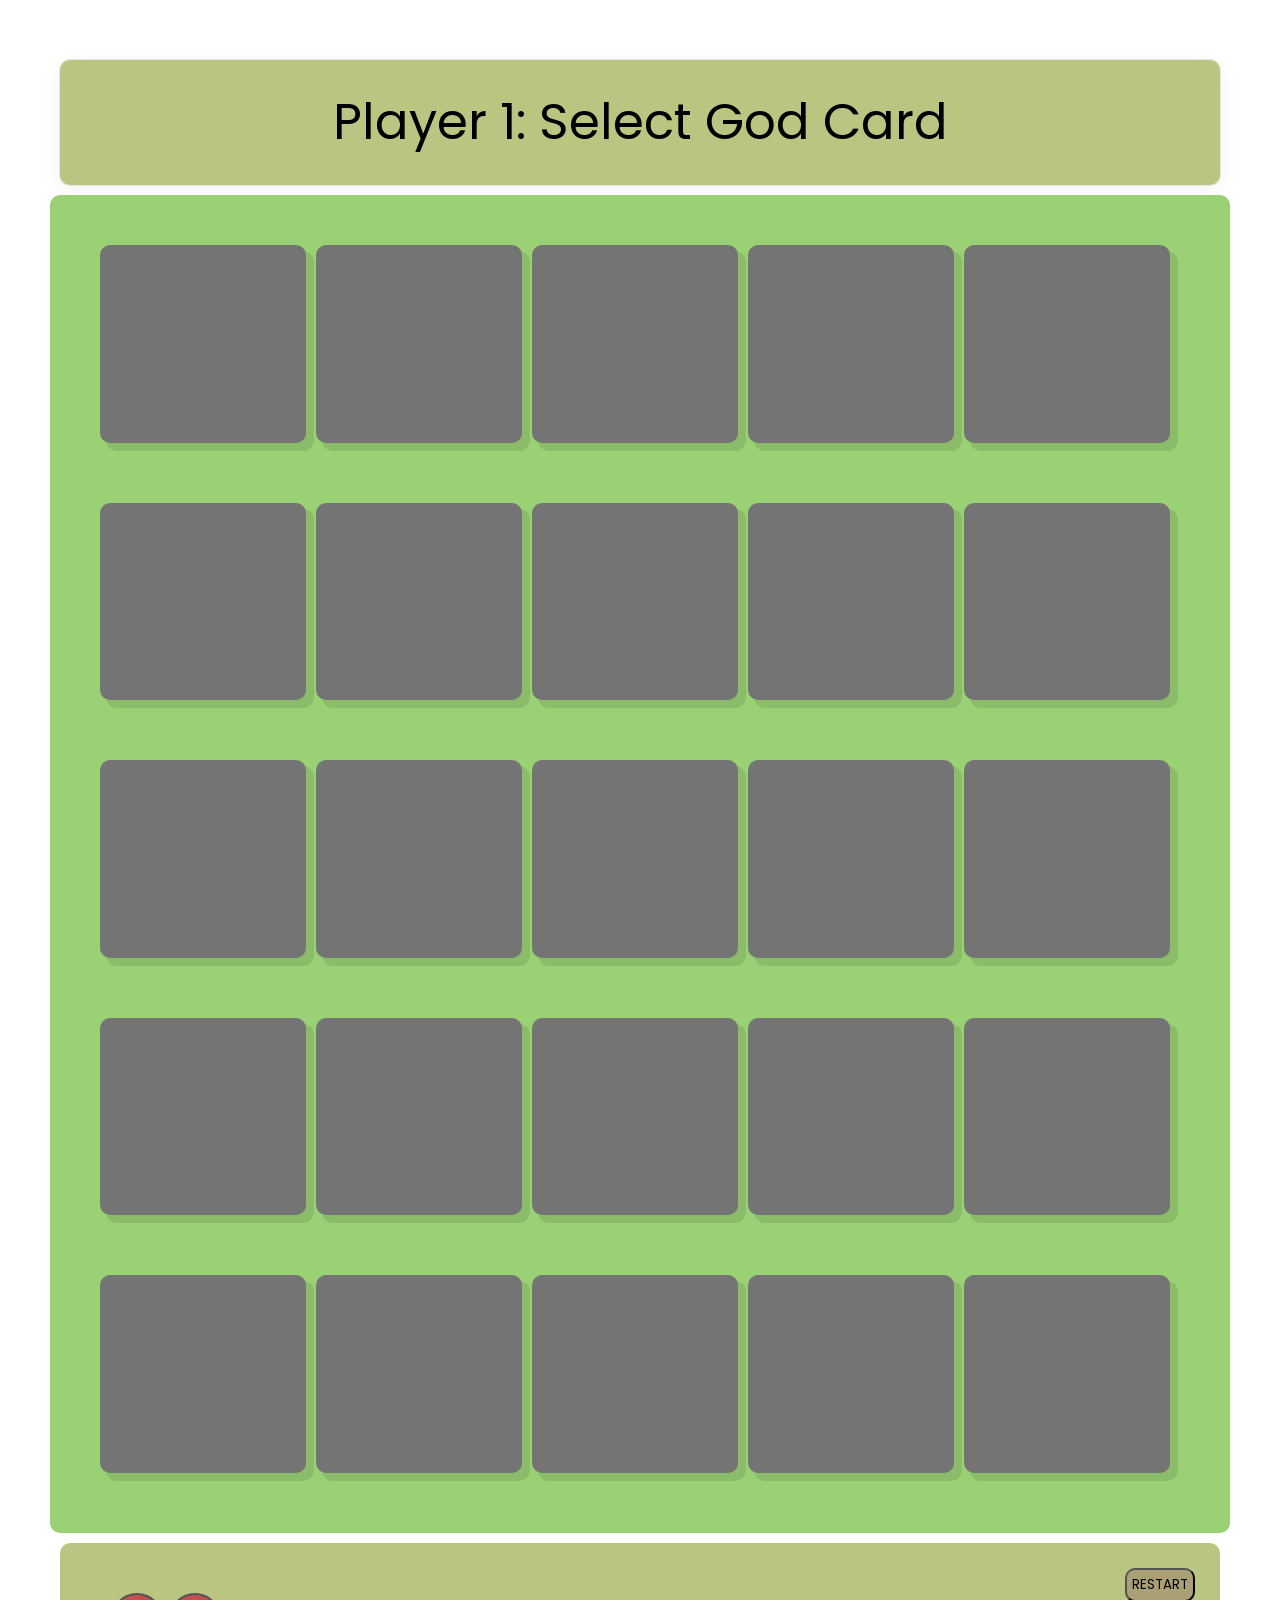
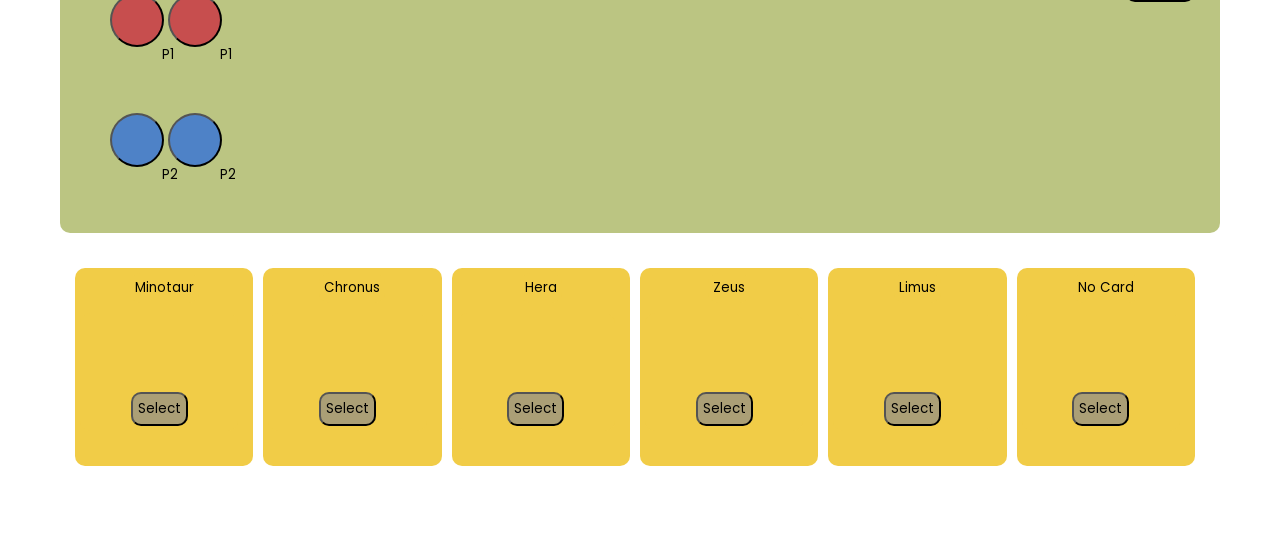
==== commit 0e522831: "finihsed to god cards" ====
--- a/board.html
+++ b/board.html
@@ -17,7 +17,7 @@
 	<body>
 		<div class="parent" ></div>
 		<div class="bottom">
-			<button class="resetButton">RESTAR</button>
+			<button class="resetButton">RESTART</button>
 			<div class="player1">
 
 				<button class="piece1">
@@ -43,15 +43,16 @@
 				title="Win condition: You also win if your worker moves down two or more levels.">
 					<button class="heroInfo" onclick="cardButton0()">Minotaur</button>
 					<div class="select">
-						<button class="select" id="Minotaur">Select</button>
+						<button class="select" id="Minotaur" selected="false">Select</button>
 					</div>
+					
 				</div>
 
 				<div id="card-0-tile-1"
 				title="Win condition: You also win when there are at least five Complete Towers on the board.">
 					<button class="heroInfo" onclick="cardButton1()">Chronus</button>
 					<div class="select">
-						<button class="select" id="Chronus">Select</button>
+						<button class="select" id="Chronus" selected="false">Select</button>
 					</div>
 				</div>
 
@@ -59,7 +60,7 @@
 				title="Opponent's turn: An opponent cannot win by moving into a perimeter space.">
 					<button class="heroInfo" onclick="cardButton2()">Hera</button>
 					<div class="select">
-						<button class="select" id="Hera">Select</button>
+						<button class="select" id="Hera" selected="false">Select</button>
 					</div>
 				</div>
 
@@ -67,7 +68,7 @@
 				title="Your build: Your worker may build a block under itself.">
 					<button class="heroInfo" onclick="cardButton3()">Zeus</button>
 					<div class="select">
-						<button class="select" id="Zeus">Select</button>
+						<button class="select" id="Zeus" selected="false">Select</button>
 					</div>
 				</div>
 
@@ -75,7 +76,7 @@
 				title="Opponent's turn: opponent workers cannot build on spaces neighboring your workers, unless building a dome to create a Complete Tower.">
 					<button class="heroInfo" onclick="cardButton4()">Limus</button>
 					<div class="select">
-						<button class="select" id="Limus">Select</button>
+						<button class="select" id="Limus" selected="false">Select</button>
 					</div>
 				</div>
 
@@ -83,10 +84,9 @@
 				title="The Player choose to not have Hero card.">
 					<button class="heroInfo" onclick="cardButton5()">No Card</button>
 					<div class="select">
-						<button class="select" id="NoCard">Select</button>
+						<button class="select" id="NoCard" selected="false">Select</button>
 					</div>
 				</div>
-
 			</div>
 	</body>
 </html>
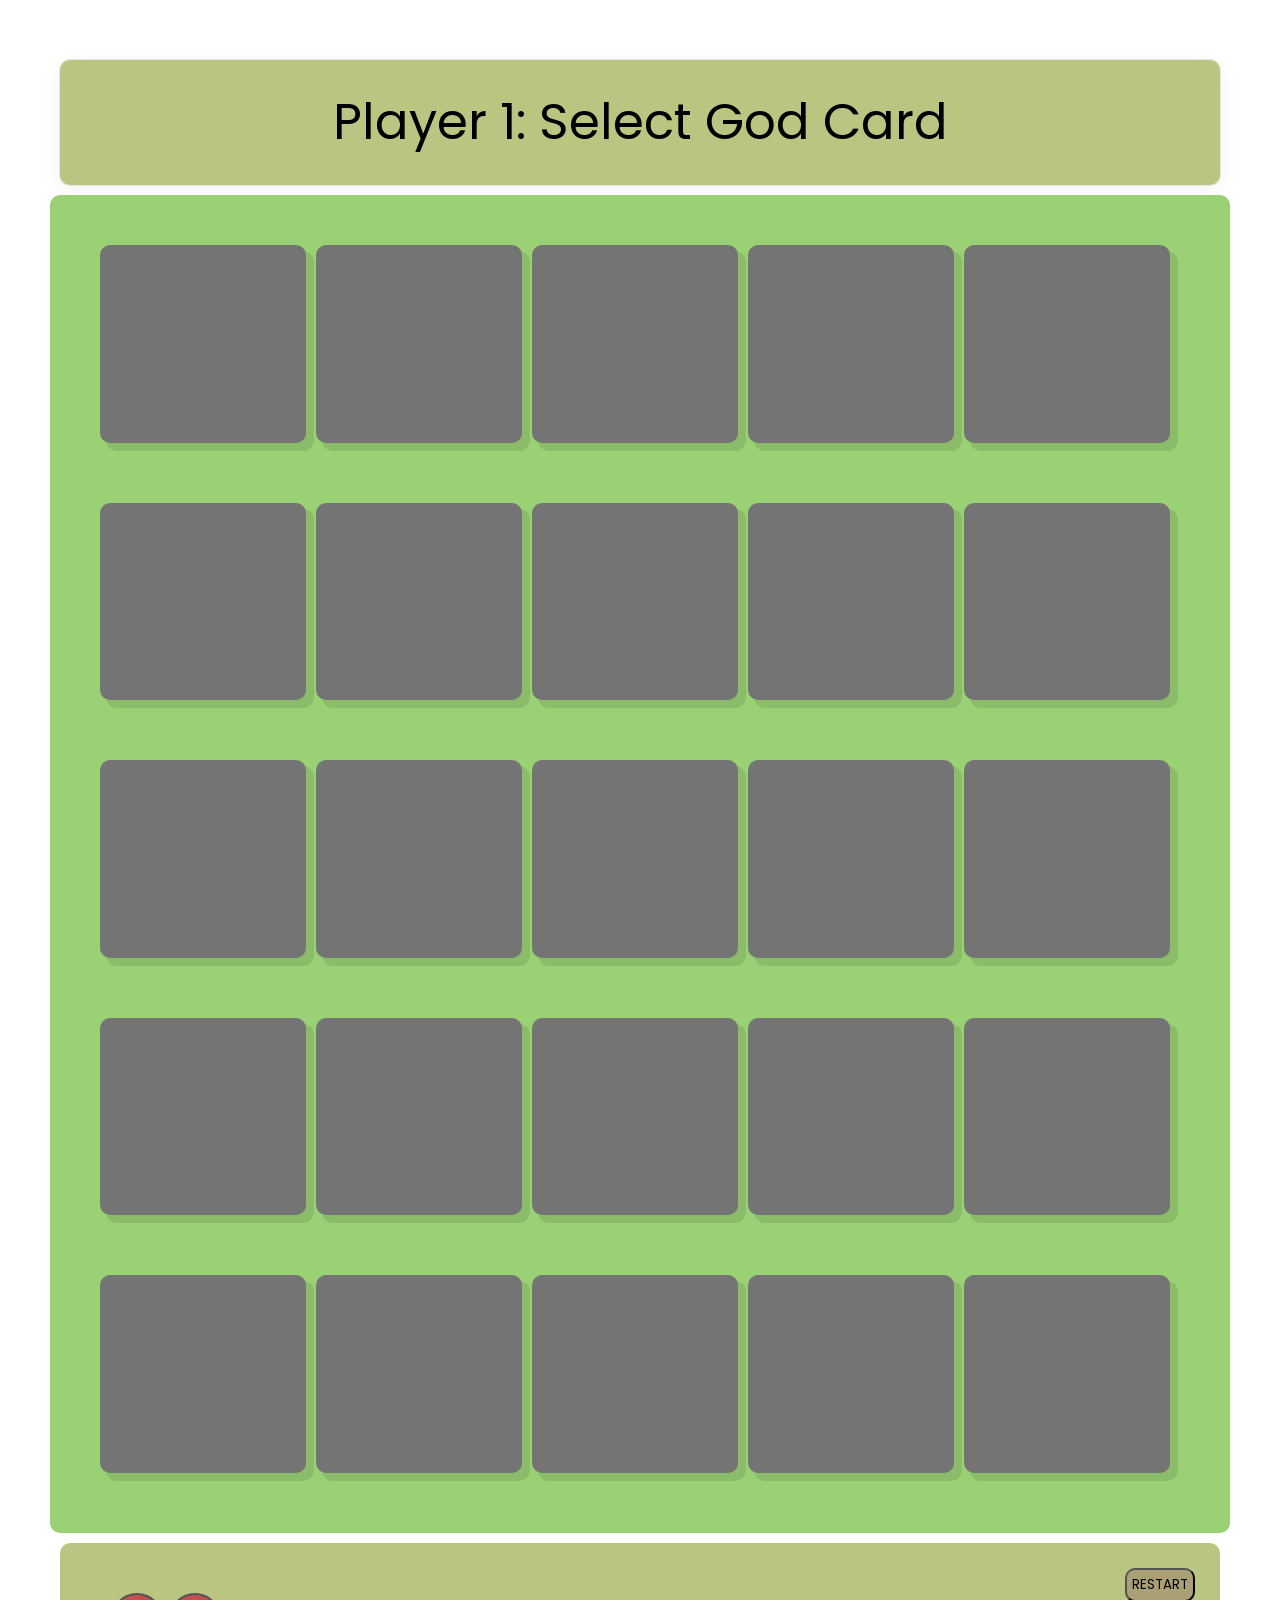
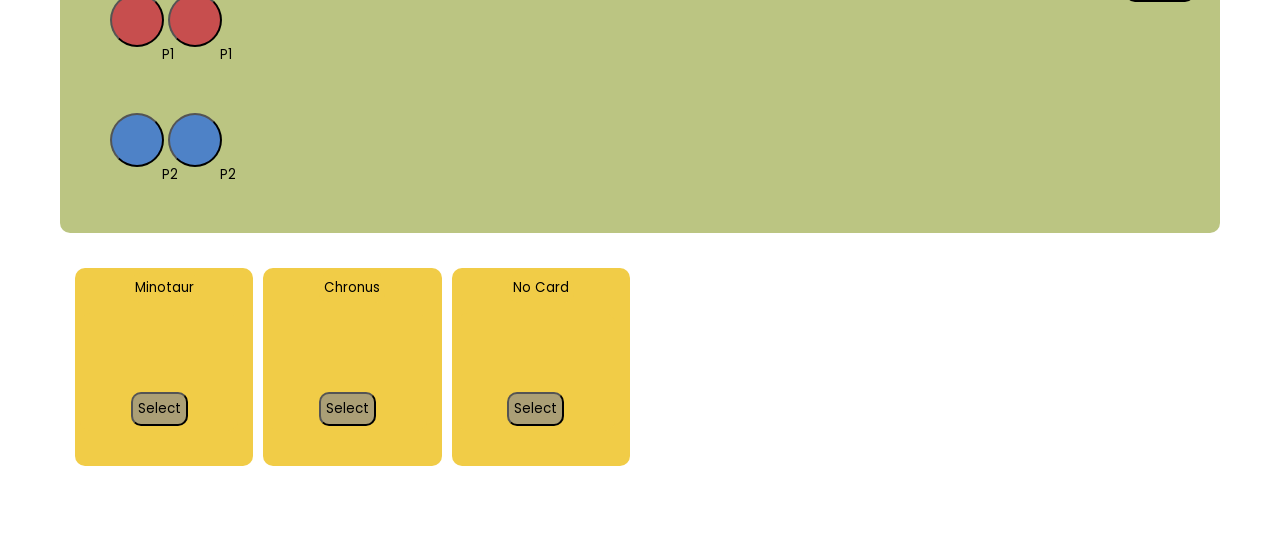
==== commit 471b5809: "ready file" ====
--- a/board.html
+++ b/board.html
@@ -45,7 +45,6 @@
 					<div class="select">
 						<button class="select" id="Minotaur" selected="false">Select</button>
 					</div>
-					
 				</div>
 
 				<div id="card-0-tile-1"
@@ -53,30 +52,6 @@
 					<button class="heroInfo" onclick="cardButton1()">Chronus</button>
 					<div class="select">
 						<button class="select" id="Chronus" selected="false">Select</button>
-					</div>
-				</div>
-
-				<div id="card-0-tile-2"
-				title="Opponent's turn: An opponent cannot win by moving into a perimeter space.">
-					<button class="heroInfo" onclick="cardButton2()">Hera</button>
-					<div class="select">
-						<button class="select" id="Hera" selected="false">Select</button>
-					</div>
-				</div>
-
-				<div id="card-0-tile-3"
-				title="Your build: Your worker may build a block under itself.">
-					<button class="heroInfo" onclick="cardButton3()">Zeus</button>
-					<div class="select">
-						<button class="select" id="Zeus" selected="false">Select</button>
-					</div>
-				</div>
-
-				<div id="card-0-tile-4"
-				title="Opponent's turn: opponent workers cannot build on spaces neighboring your workers, unless building a dome to create a Complete Tower.">
-					<button class="heroInfo" onclick="cardButton4()">Limus</button>
-					<div class="select">
-						<button class="select" id="Limus" selected="false">Select</button>
 					</div>
 				</div>
 
